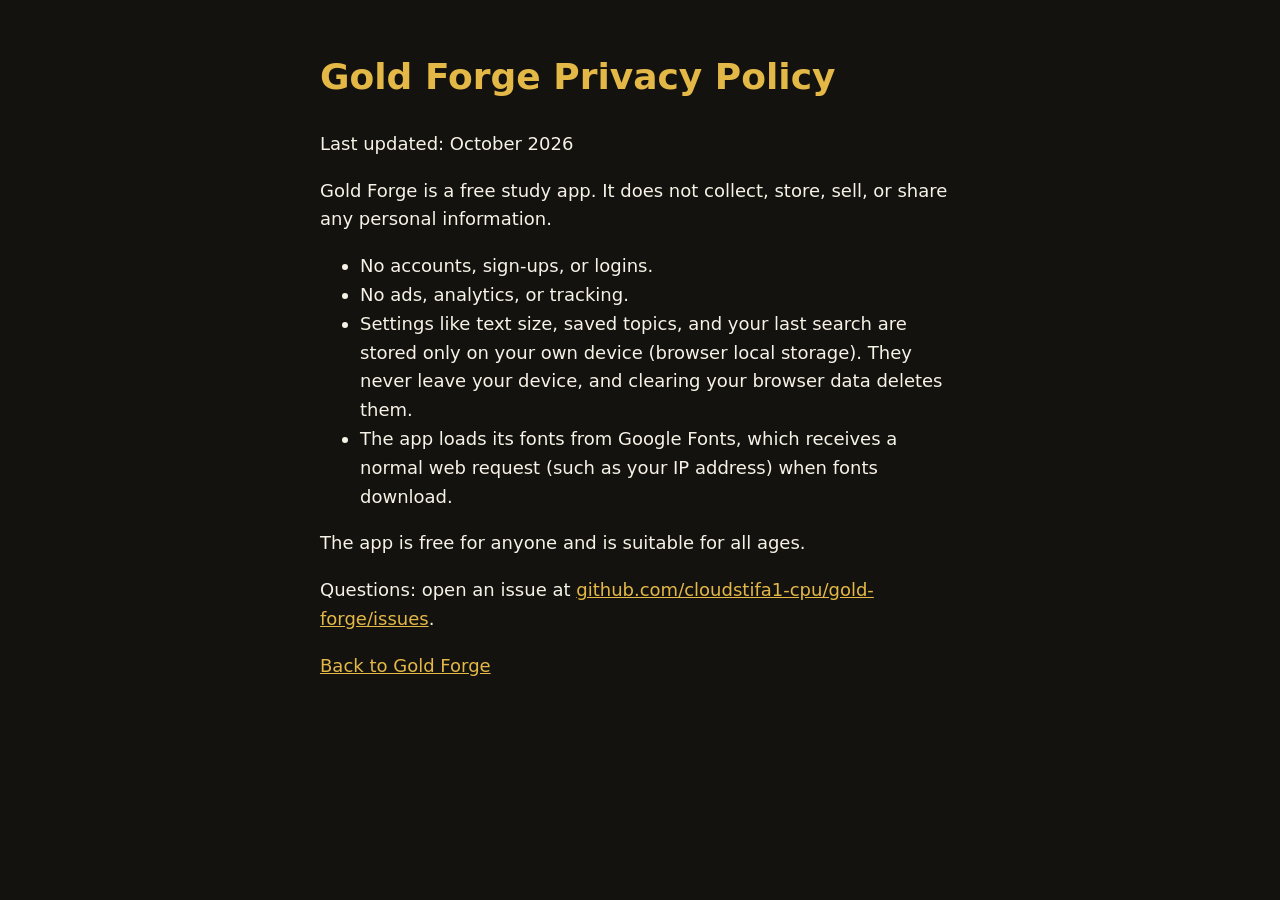
==== privacy.html @ 1aef8039 "Add privacy page, search tags, sitemap, store screenshots Co-Authored-By: Claude Haiku 5.5 <noreply@" ====
<!doctype html><html lang="en"><head><meta charset="utf-8"><meta name="viewport" content="width=device-width, initial-scale=1">
<title>Gold Forge Privacy Policy</title><style>body{font:18px/1.6 system-ui,sans-serif;max-width:40rem;margin:0 auto;padding:24px 16px;background:#14120E;color:#F7F2E7}a{color:#E3B847}h1{color:#E3B847}</style></head><body>
<h1>Gold Forge Privacy Policy</h1><p>Last updated: October 2026</p>
<p>Gold Forge is a free study app. It does not collect, store, sell, or share any personal information.</p>
<ul><li>No accounts, sign-ups, or logins.</li><li>No ads, analytics, or tracking.</li>
<li>Settings like text size, saved topics, and your last search are stored only on your own device (browser local storage). They never leave your device, and clearing your browser data deletes them.</li>
<li>The app loads its fonts from Google Fonts, which receives a normal web request (such as your IP address) when fonts download.</li></ul>
<p>The app is free for anyone and is suitable for all ages.</p>
<p>Questions: open an issue at <a href="https://github.com/cloudstifa1-cpu/gold-forge/issues">github.com/cloudstifa1-cpu/gold-forge/issues</a>.</p>
<p><a href="./">Back to Gold Forge</a></p></body></html>
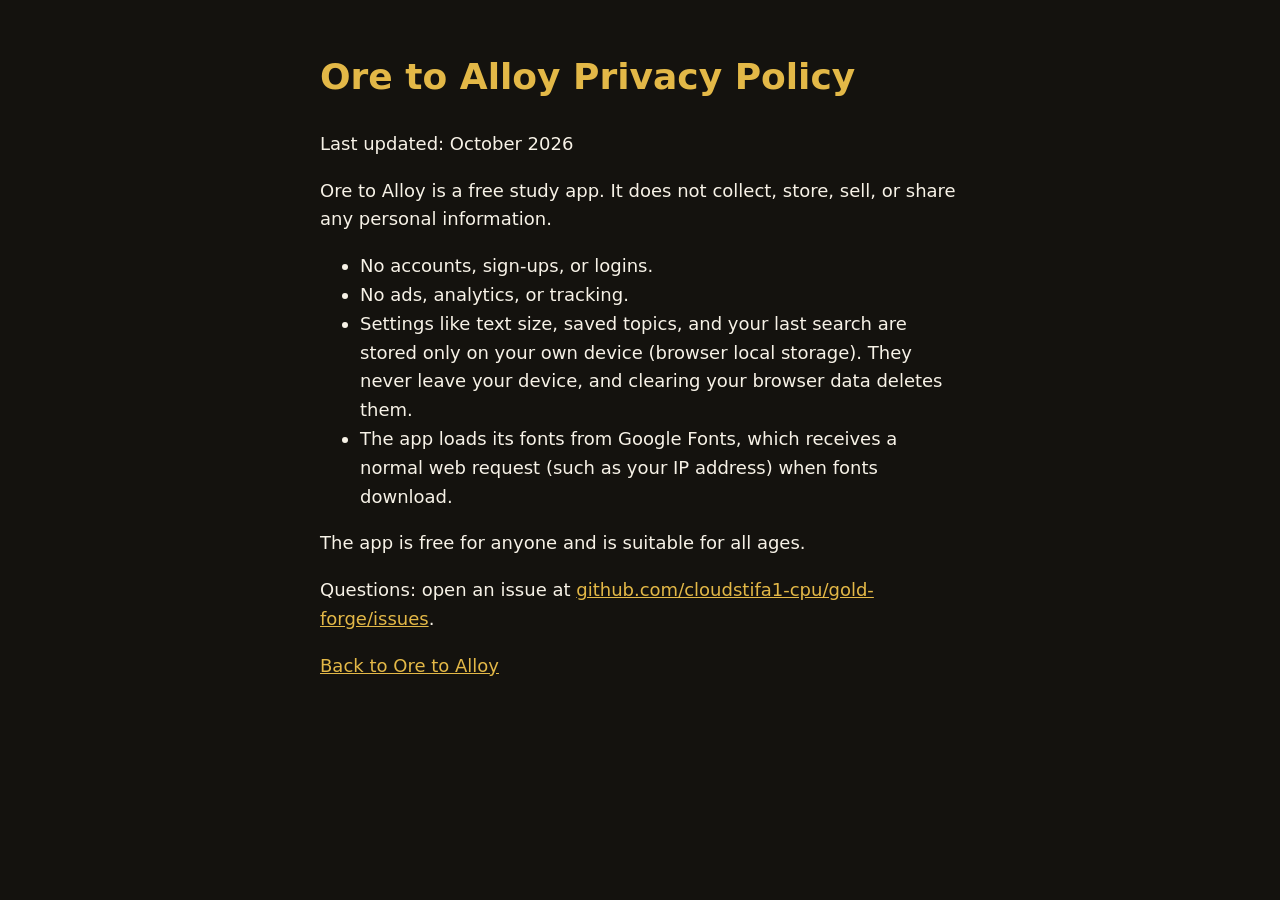
==== commit ecc6927d: "Rename app to Ore to Alloy Co-Authored-By: Claude Opus 5.5 <noreply@anthropic.com> Claude-Session: h" ====
--- a/privacy.html
+++ b/privacy.html
@@ -1,10 +1,10 @@
 <!doctype html><html lang="en"><head><meta charset="utf-8"><meta name="viewport" content="width=device-width, initial-scale=1">
-<title>Gold Forge Privacy Policy</title><style>body{font:18px/1.6 system-ui,sans-serif;max-width:40rem;margin:0 auto;padding:24px 16px;background:#14120E;color:#F7F2E7}a{color:#E3B847}h1{color:#E3B847}</style></head><body>
-<h1>Gold Forge Privacy Policy</h1><p>Last updated: October 2026</p>
-<p>Gold Forge is a free study app. It does not collect, store, sell, or share any personal information.</p>
+<title>Ore to Alloy Privacy Policy</title><style>body{font:18px/1.6 system-ui,sans-serif;max-width:40rem;margin:0 auto;padding:24px 16px;background:#14120E;color:#F7F2E7}a{color:#E3B847}h1{color:#E3B847}</style></head><body>
+<h1>Ore to Alloy Privacy Policy</h1><p>Last updated: October 2026</p>
+<p>Ore to Alloy is a free study app. It does not collect, store, sell, or share any personal information.</p>
 <ul><li>No accounts, sign-ups, or logins.</li><li>No ads, analytics, or tracking.</li>
 <li>Settings like text size, saved topics, and your last search are stored only on your own device (browser local storage). They never leave your device, and clearing your browser data deletes them.</li>
 <li>The app loads its fonts from Google Fonts, which receives a normal web request (such as your IP address) when fonts download.</li></ul>
 <p>The app is free for anyone and is suitable for all ages.</p>
 <p>Questions: open an issue at <a href="https://github.com/cloudstifa1-cpu/gold-forge/issues">github.com/cloudstifa1-cpu/gold-forge/issues</a>.</p>
-<p><a href="./">Back to Gold Forge</a></p></body></html>+<p><a href="./">Back to Ore to Alloy</a></p></body></html>
